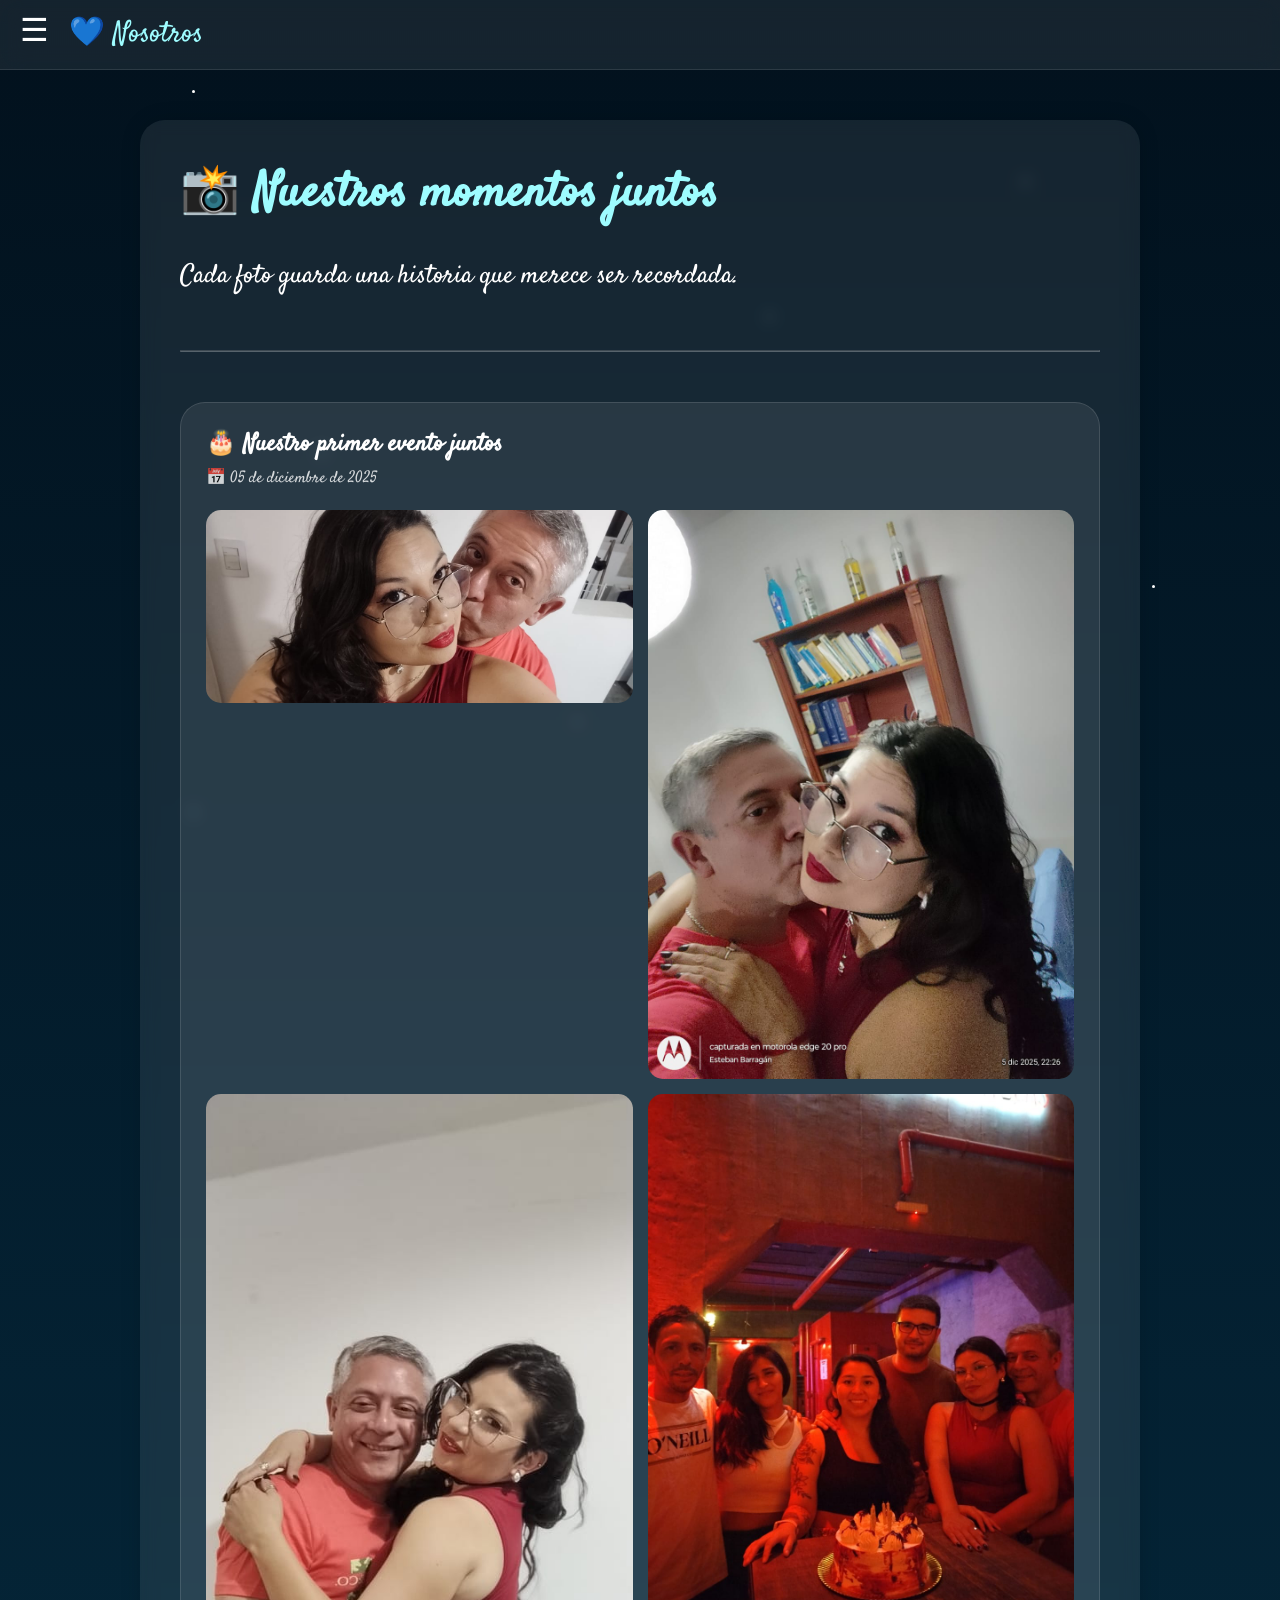
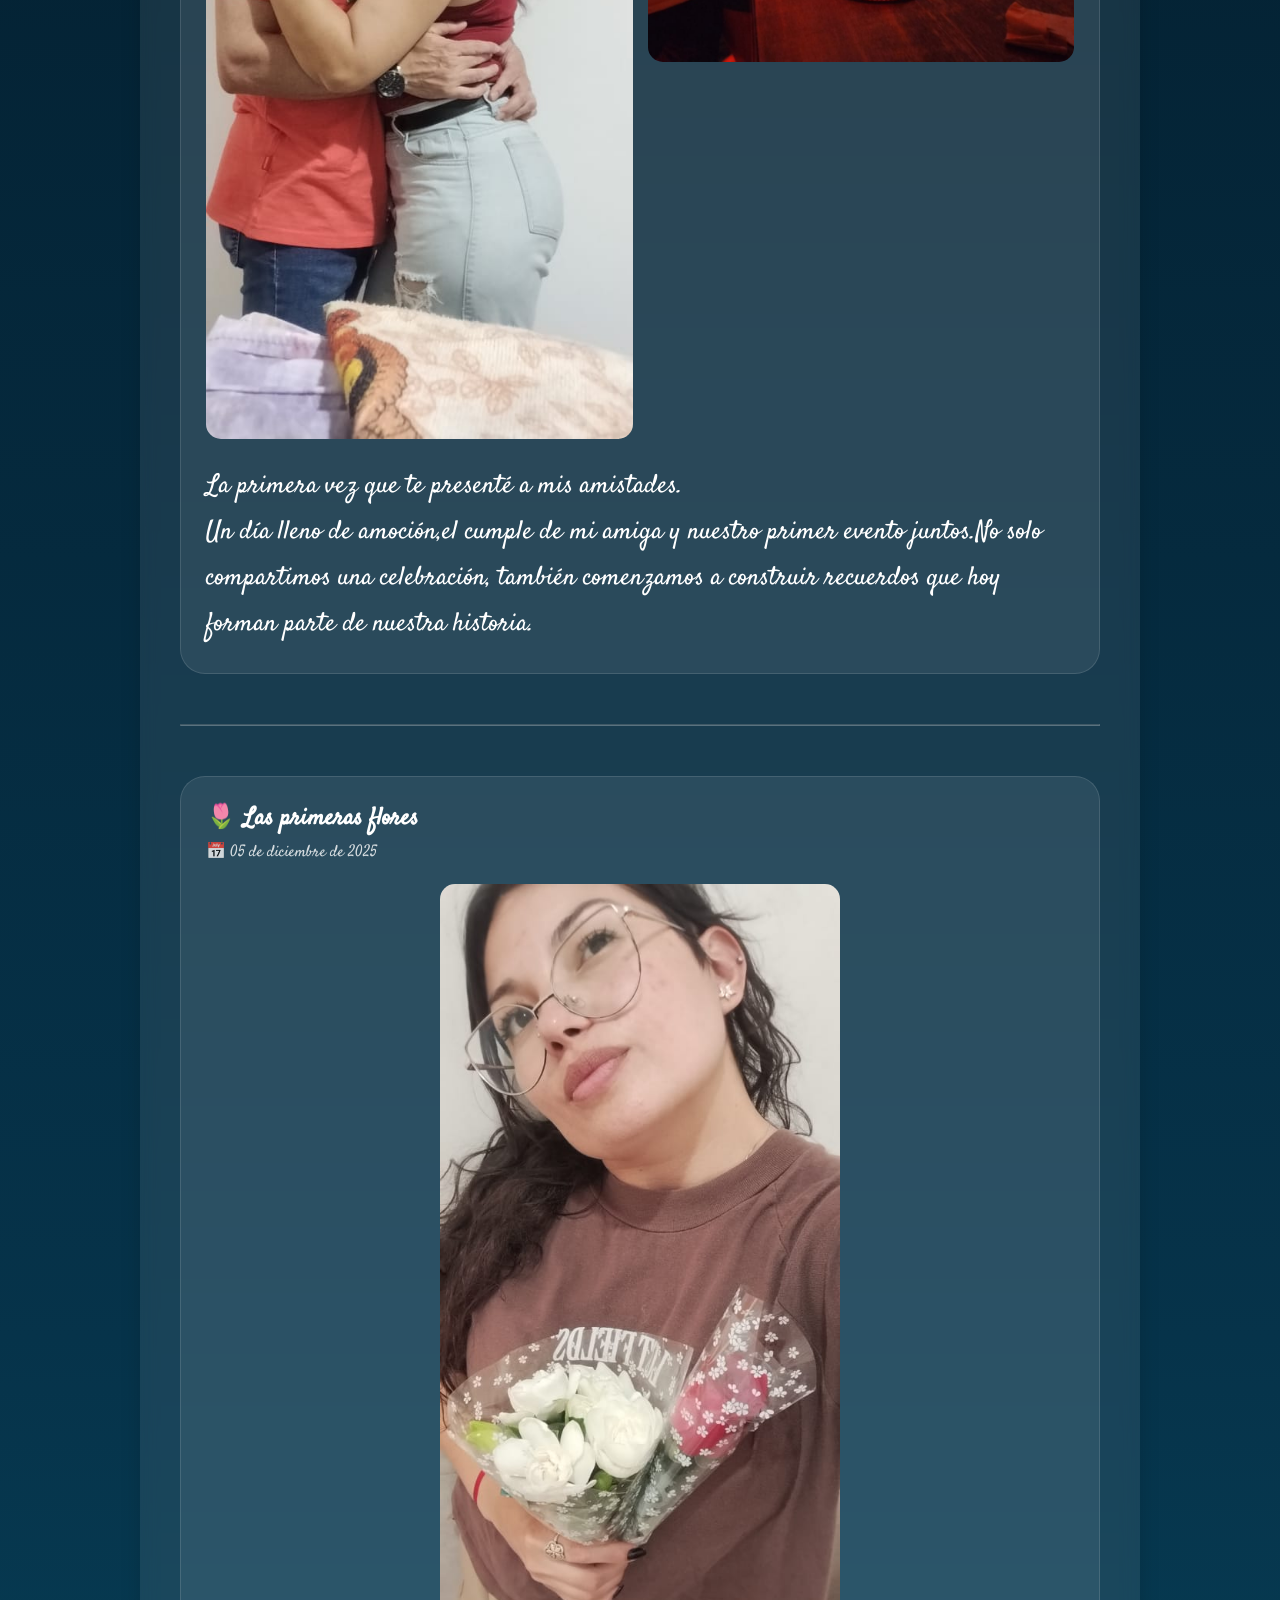
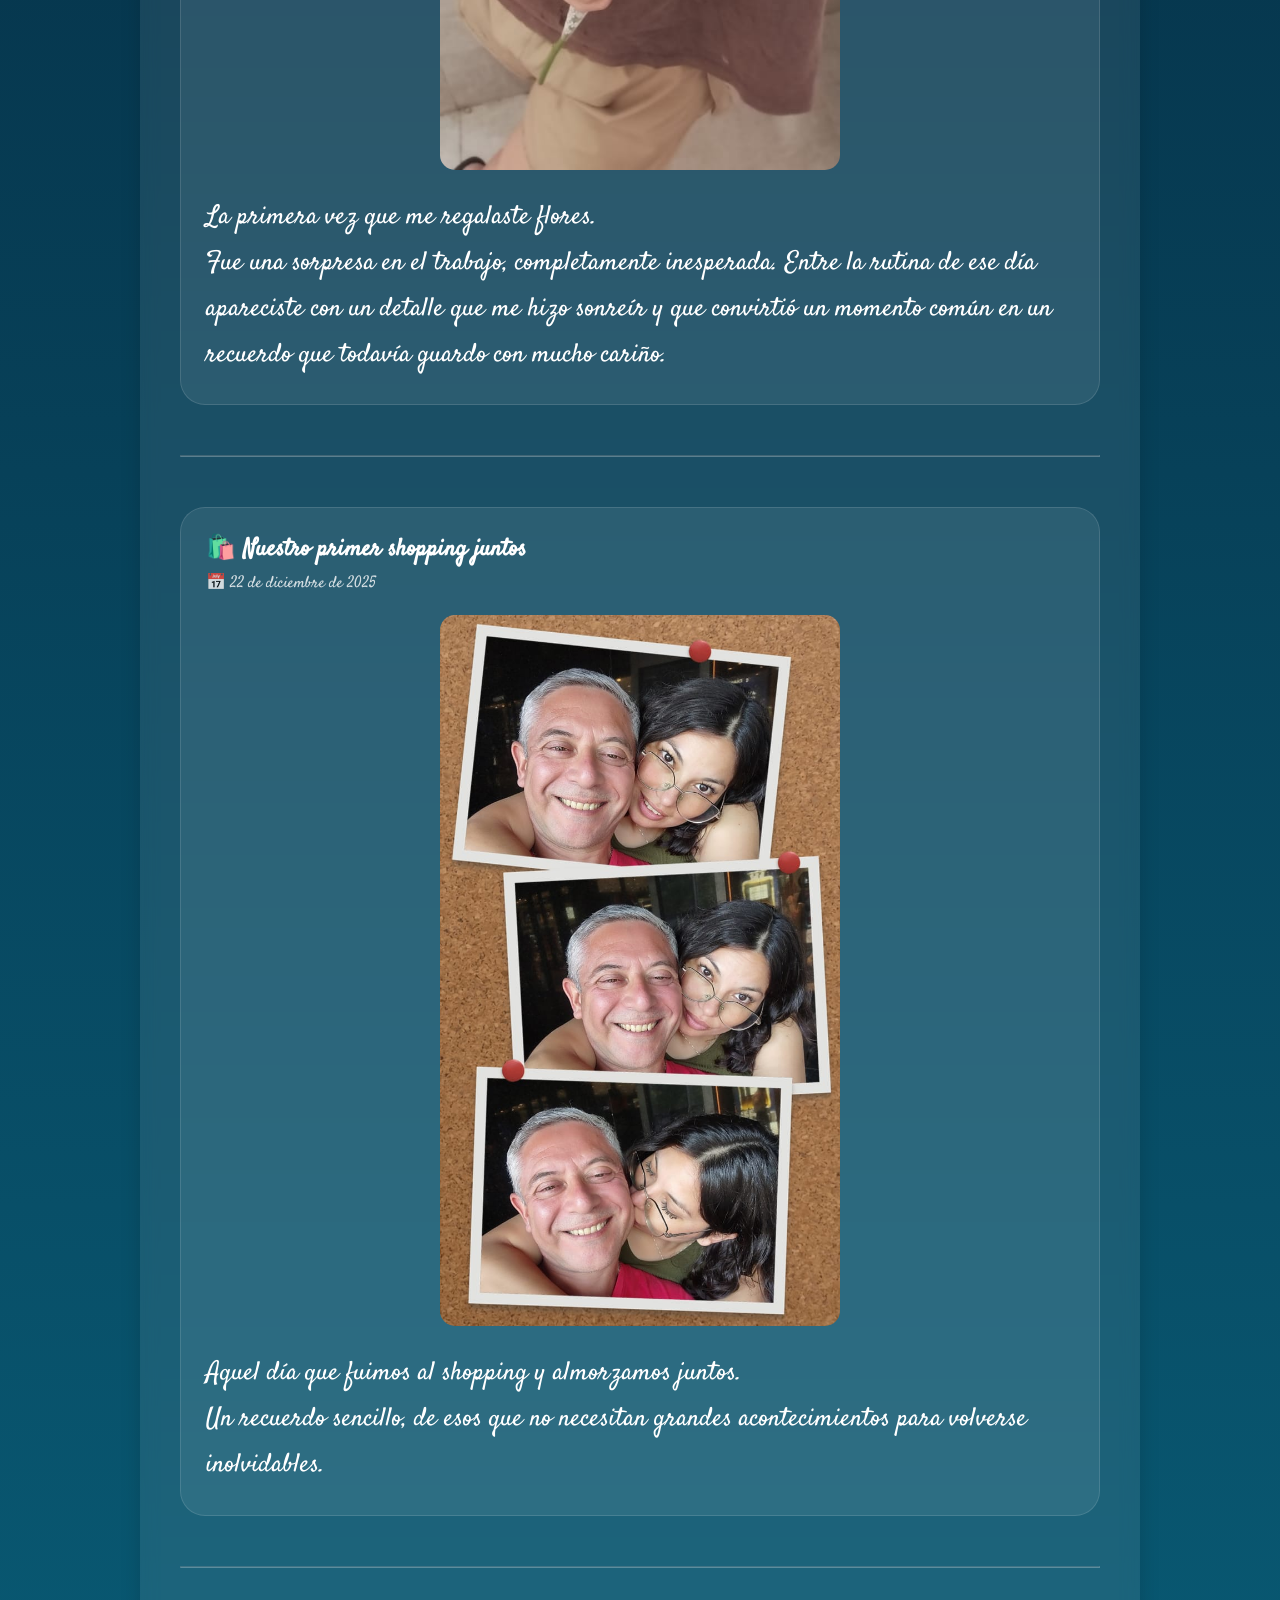
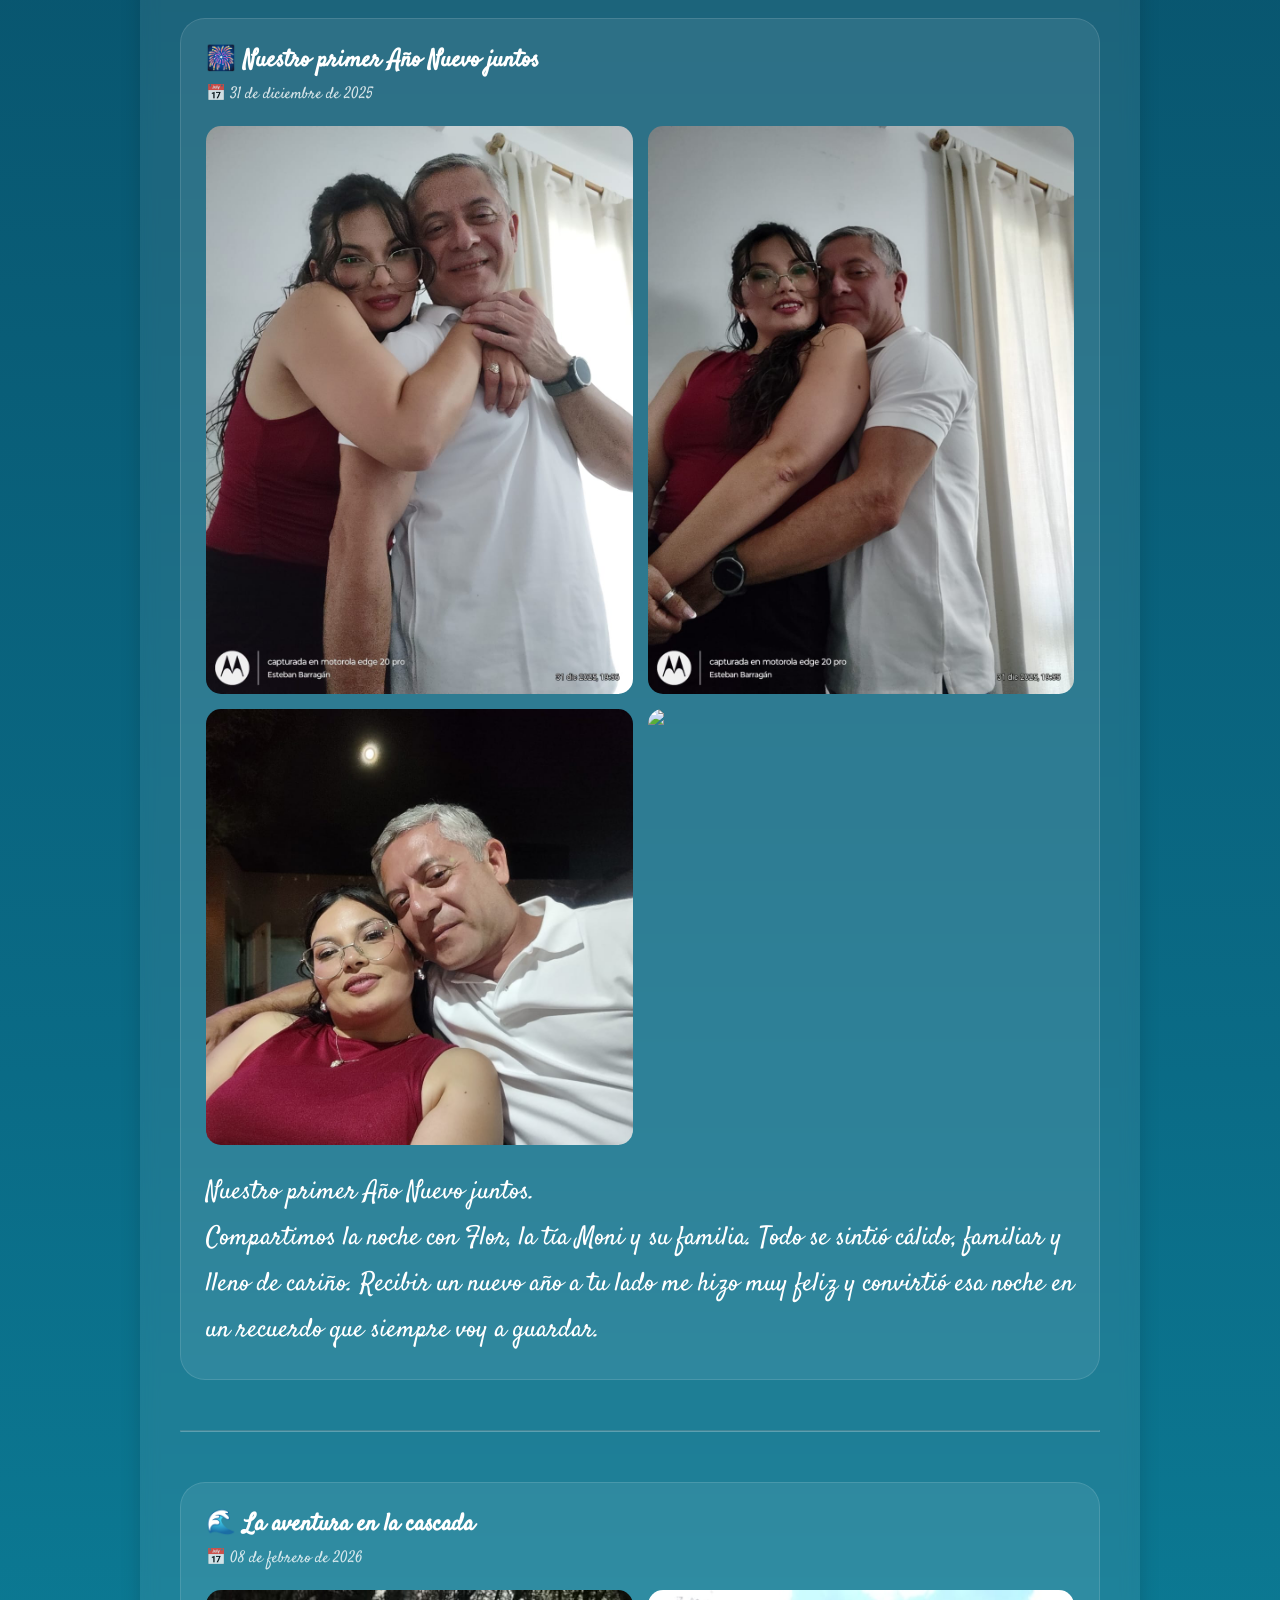
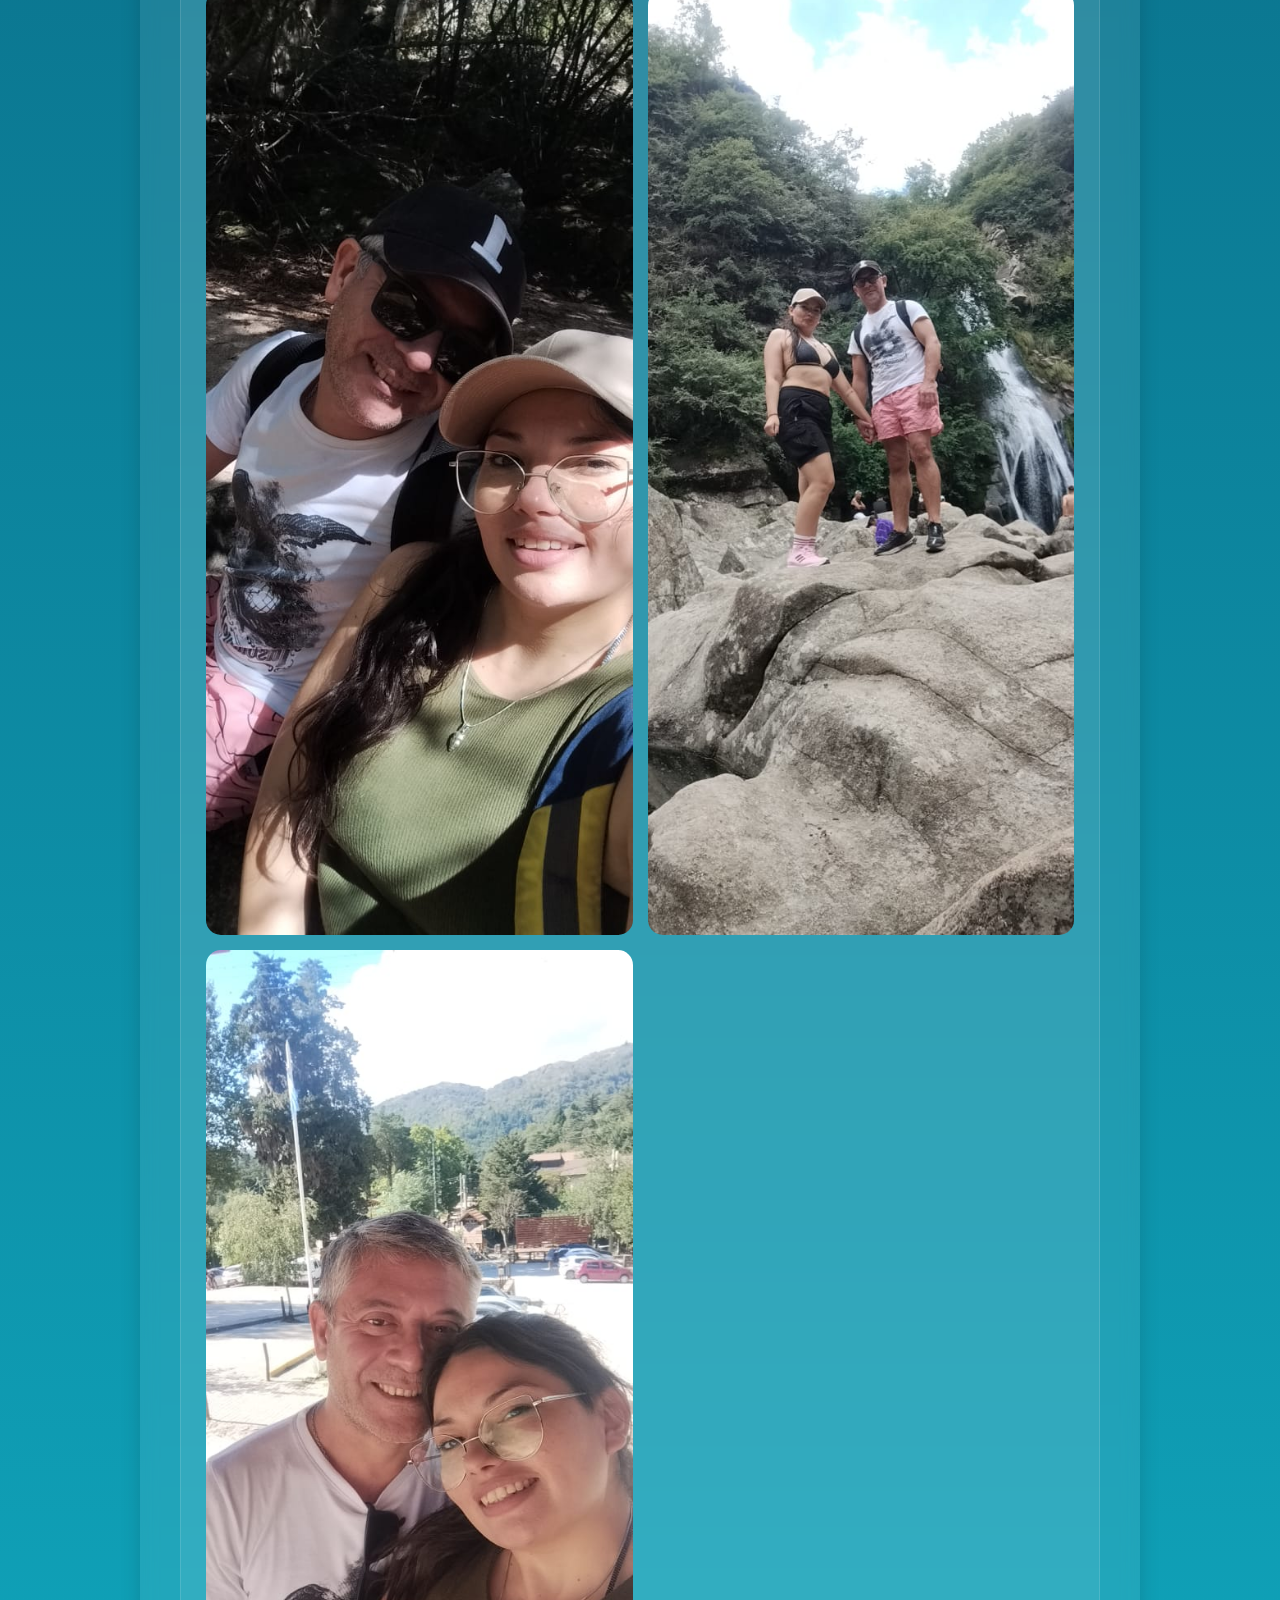
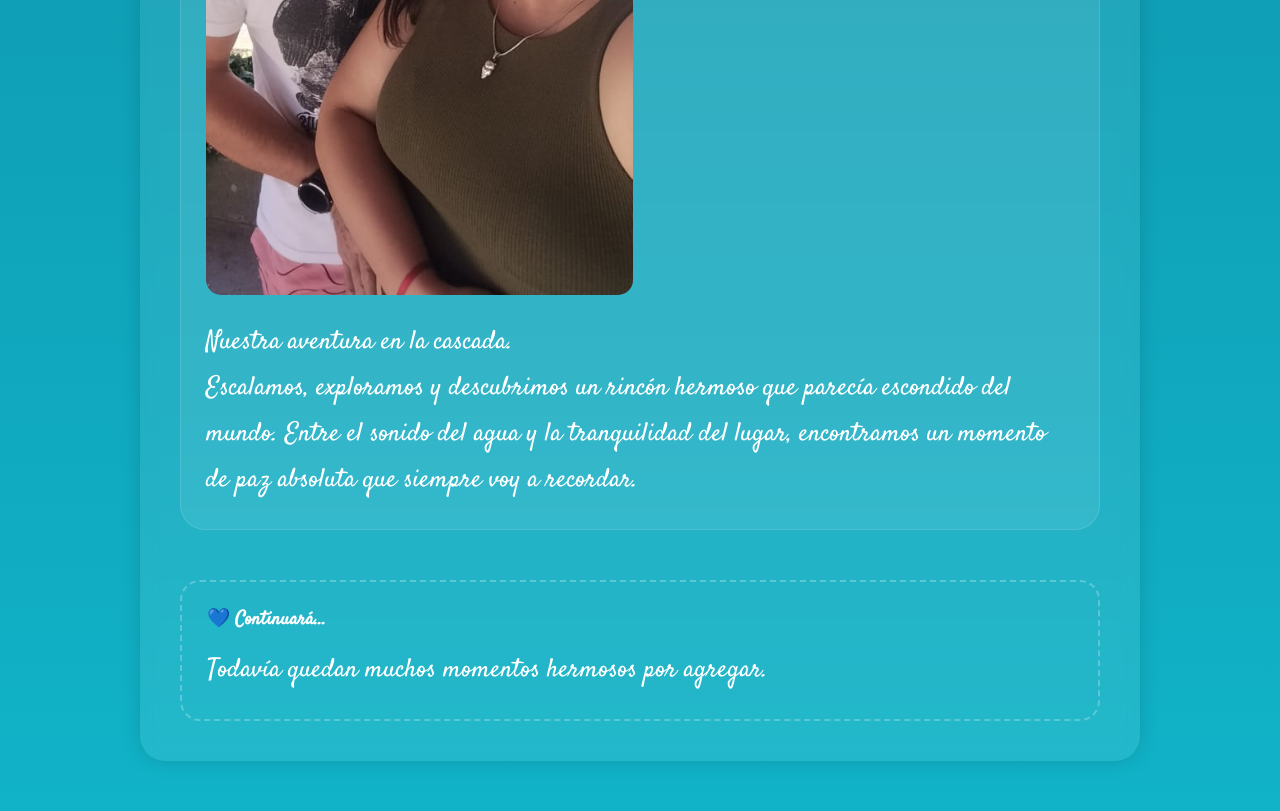
==== momentos.html @ a692319d "Add files via upload" ====
<!DOCTYPE html>
<html lang="es">

<head>
<meta charset="UTF-8">
<meta name="viewport" content="width=device-width, initial-scale=1.0">

<title>Nuestros momentos juntos</title>

<link rel="stylesheet" href="styles.css">

<link rel="preconnect" href="https://fonts.googleapis.com">
<link rel="preconnect" href="https://fonts.gstatic.com" crossorigin>

<link href="https://fonts.googleapis.com/css2?family=Satisfy&display=swap" rel="stylesheet">

</head>

<body>

<div id="overlay" class="overlay"></div>

<div class="stars">
<div class="star" style="top:10%;left:15%;"></div>
<div class="star" style="top:20%;left:80%;"></div>
<div class="star" style="top:35%;left:60%;"></div>
<div class="star" style="top:50%;left:25%;"></div>
<div class="star" style="top:65%;left:90%;"></div>
<div class="star" style="top:80%;left:45%;"></div>
<div class="star" style="top:90%;left:15%;"></div>
</div>

<header>

<div id="menuBtn" class="menu-btn">
☰
</div>

<div class="logo">
💙 Nosotros
</div>

</header>

<nav id="sidebar" class="sidebar">

<a href="index.html">🏠 Inicio</a>

<a href="historia.html">📖 Nuestra historia</a>

<a href="momentos.html">📸 Nuestros momentos juntos</a>

<a href="conoci.html">✨ El día que te conocí</a>

<a href="aventuras.html">🚀 Aventuras pendientes</a>

</nav>

<section class="pagina fade">

<div class="card">

<h1>📸 Nuestros momentos juntos</h1>
<p>
Cada foto guarda una historia que merece ser recordada.
</p>

<hr class="separador">

<div class="recuerdo">

<h2>🎂 Nuestro primer evento juntos</h2>

<div class="fecha-recuerdo">
📅 05 de diciembre de 2025
</div>

<div class="galeria-fotos">

<img src="imagenes/momentos/2025-12-05-primer-evento-juntos/foto1.jpg">

<img src="imagenes/momentos/2025-12-05-primer-evento-juntos/foto2.jpg">

<img src="imagenes/momentos/2025-12-05-primer-evento-juntos/foto3.jpg">

<img src="imagenes/momentos/2025-12-05-primer-evento-juntos/foto4.jpg">

</div>

<div class="texto-recuerdo">

<p>
La primera vez que te presenté a mis amistades.
</p>

<p>
Un día lleno de amoción,el cumple de mi amiga y nuestro primer evento juntos.No solo compartimos una celebración, también comenzamos a construir recuerdos que hoy forman parte de nuestra historia.
</p>

</div>

</div>
<hr class="separador">

<div class="recuerdo">

<h2>🌷 Las primeras flores</h2>

<div class="fecha-recuerdo">
📅 05 de diciembre de 2025
</div>

<div class="galeria-fotos una-foto">

<img src="imagenes/momentos/2025-12-05-primeras-flores/foto1.jpg">

</div>

<div class="texto-recuerdo">

<p>
La primera vez que me regalaste flores.
</p>

<p>
Fue una sorpresa en el trabajo, completamente inesperada. Entre la rutina de ese día apareciste con un detalle que me hizo sonreír y que convirtió un momento común en un recuerdo que todavía guardo con mucho cariño.
</p>

</div>

</div>
<hr class="separador">

<div class="recuerdo">

<h2>🛍️ Nuestro primer shopping juntos</h2>

<div class="fecha-recuerdo">
📅 22 de diciembre de 2025
</div>

<div class="galeria-fotos una-foto">

<img src="imagenes/momentos/2025-12-22-primer-shopping-juntos/foto1.jpg">

</div>

<div class="texto-recuerdo">

<p>
Aquel día que fuimos al shopping y almorzamos juntos.
</p>

<p>
Un recuerdo sencillo, de esos que no necesitan grandes acontecimientos para volverse inolvidables.
</p>

</div>

</div>
<hr class="separador">

<div class="recuerdo">

<h2>🎆 Nuestro primer Año Nuevo juntos</h2>

<div class="fecha-recuerdo">
📅 31 de diciembre de 2025
</div>

<div class="galeria-fotos">

<img src="imagenes/momentos/2025-12-31-primer-ano-nuevo-juntos/foto1.jpg">

<img src="imagenes/momentos/2025-12-31-primer-ano-nuevo-juntos/foto2.jpg">

<img src="imagenes/momentos/2025-12-31-primer-ano-nuevo-juntos/foto3.jpg">

<img src="imagenes/momentos/2025-12-31-primer-ano-nuevo-juntos/foto4.jpg">

</div>

<div class="texto-recuerdo">

<p>
Nuestro primer Año Nuevo juntos.
</p>

<p>
Compartimos la noche con Flor, la tía Moni y su familia. Todo se sintió cálido, familiar y lleno de cariño. Recibir un nuevo año a tu lado me hizo muy feliz y convirtió esa noche en un recuerdo que siempre voy a guardar.
</p>

</div>

</div>
<hr class="separador">

<div class="recuerdo">

<h2>🌊 La aventura en la cascada</h2>

<div class="fecha-recuerdo">
📅 08 de febrero de 2026
</div>

<div class="galeria-fotos">

<img src="imagenes/momentos/2026-02-08-aventura-en-la-cascada/foto1.jpg">

<img src="imagenes/momentos/2026-02-08-aventura-en-la-cascada/foto2.jpg">

<img src="imagenes/momentos/2026-02-08-aventura-en-la-cascada/foto3.jpg">

</div>

<div class="texto-recuerdo">

<p>
Nuestra aventura en la cascada.
</p>

<p>
Escalamos, exploramos y descubrimos un rincón hermoso que parecía escondido del mundo. Entre el sonido del agua y la tranquilidad del lugar, encontramos un momento de paz absoluta que siempre voy a recordar.
</p>

</div>

</div>
<div class="continuara">

<h3>💙 Continuará...</h3>

<p>
Todavía quedan muchos momentos hermosos por agregar.
</p>

</div>

</div>

</section>

<audio id="clickSound">
    <source src="sonido-click.mp3" type="audio/mpeg">
</audio>

<script src="script.js"></script>

</body>
</html>
---- styles.css ----
*{
    margin:0;
    padding:0;
    box-sizing:border-box;
}

html{
    scroll-behavior:smooth;
}

body{
    font-family:'Satisfy', cursive;
    background:linear-gradient(
        180deg,
        #02111d,
        #06334a,
        #0a6b86,
        #11b3c8
    );
    color:white;
    overflow-x:hidden;
    min-height:100vh;
}

/* ===== ESTRELLAS ===== */

.stars{
    position:fixed;
    inset:0;
    z-index:-2;
    pointer-events:none;
}

.star{
    position:absolute;
    width:3px;
    height:3px;
    background:white;
    border-radius:50%;
    animation:blink 3s infinite;
}

@keyframes blink{
    0%,100%{
        opacity:.2;
    }

    50%{
        opacity:1;
    }
}

/* ===== HEADER ===== */

header{
    position:fixed;
    top:0;
    left:0;
    width:100%;
    height:70px;

    background:rgba(255,255,255,.08);

    backdrop-filter:blur(12px);
    -webkit-backdrop-filter:blur(12px);

    border-bottom:1px solid rgba(255,255,255,.1);

    display:flex;
    align-items:center;

    padding:0 20px;

    z-index:1000;
}

.menu-btn{
    font-size:2rem;
    cursor:pointer;
    transition:.3s;
    user-select:none;
}

.menu-btn:hover{
    transform:scale(1.1);
}

.logo{
    margin-left:20px;
    font-size:1.8rem;
    color:#9efcff;
}

/* ===== MENU ===== */

.sidebar{
    position:fixed;

    top:0;
    left:-320px;

    width:280px;
    height:100%;

    background:rgba(4,35,56,.55);

    backdrop-filter:blur(15px);
    -webkit-backdrop-filter:blur(15px);

    border-right:1px solid rgba(255,255,255,.15);

    transition:.35s ease;

    z-index:1200;

    padding-top:90px;

    box-shadow:0 0 25px rgba(0,0,0,.25);
}

.sidebar.active{
    left:0;
}

.sidebar a{
    display:block;

    padding:18px 25px;

    color:white;
    text-decoration:none;

    font-size:1.4rem;

    transition:.3s;
}

.sidebar a:hover{

    background:rgba(255,255,255,.08);

    color:#9efcff;
}

/* ===== FONDO AL ABRIR MENU ===== */

.overlay{
    position:fixed;
    inset:0;

    background:rgba(0,0,0,.25);

    opacity:0;
    visibility:hidden;

    transition:.3s;

    z-index:1100;
}

.overlay.active{
    opacity:1;
    visibility:visible;
}

/* ===== PORTADA ===== */

.hero{

    height:100vh;

    display:flex;

    flex-direction:column;

    justify-content:center;

    align-items:center;

    text-align:center;

    padding:20px;
}

.hero img{

    width:380px;

    max-width:90%;

    border-radius:25px;

    box-shadow:0 0 35px rgba(0,255,255,.35);
}

.hero h1{

    margin-top:30px;

    font-size:4rem;

    max-width:900px;
}

.hero p{

    margin-top:20px;

    font-size:2rem;

    max-width:900px;
}

.flecha{

    margin-top:40px;

    font-size:3rem;

    animation:subirBajar 2s infinite;
}

@keyframes subirBajar{

    0%{
        transform:translateY(0);
    }

    50%{
        transform:translateY(12px);
    }

    100%{
        transform:translateY(0);
    }
}

/* ===== PAGINAS ===== */

.pagina{

    min-height:100vh;

    padding:120px 25px 50px;
}

.card{

    max-width:1000px;

    margin:auto;

    background:rgba(255,255,255,.08);

    backdrop-filter:blur(8px);

    border-radius:25px;

    padding:40px;

    box-shadow:0 0 20px rgba(0,0,0,.15);
}

.card h1{

    color:#9efcff;

    margin-bottom:25px;

    font-size:3rem;
}

.card p{

    font-size:1.6rem;

    line-height:1.8;
}

/* ===== CONTINUARA ===== */

.continuara{

    margin-top:50px;

    border:2px dashed rgba(255,255,255,.25);

    border-radius:20px;

    padding:25px;
}

.continuara h3{

    margin-bottom:15px;
}

/* ===== VOLVER ===== */

.volver{

    display:inline-block;

    margin-top:30px;

    color:#9efcff;

    text-decoration:none;

    font-size:1.4rem;
}

/* ===== ANIMACION APARICION ===== */

.fade{

    animation:fade .8s ease;
}

@keyframes fade{

    from{

        opacity:0;

        transform:translateY(30px);
    }

    to{

        opacity:1;

        transform:translateY(0);
    }
}

/* ===== RESPONSIVE ===== */

@media(max-width:768px){

    .hero h1{

        font-size:2.5rem;
    }

    .hero p{

        font-size:1.4rem;
    }

    .hero img{

        width:300px;
    }

    .card{

        padding:25px;
    }

    .card h1{

        font-size:2rem;
    }

    .card p{

        font-size:1.2rem;
    }

    .sidebar{

        width:260px;
    }
}
/* ===== CAPITULOS ===== */

.capitulo{

    margin-top:20px;

    background:rgba(255,255,255,.08);

    border-radius:20px;

    overflow:hidden;

    border:1px solid rgba(255,255,255,.1);
}

.capitulo-titulo{

    padding:20px;

    cursor:pointer;

    font-size:1.4rem;

    transition:.3s;
}

.capitulo-titulo:hover{

    background:rgba(255,255,255,.08);
}

.capitulo-contenido{

    max-height:0;

    overflow:hidden;

    transition:max-height .5s ease;

    padding:0 20px;
}

.capitulo.active .capitulo-contenido{

    max-height:500px;

    padding:20px;
}
/* ===== GALERIA DE MOMENTOS ===== */

.recuerdo{
    background: rgba(255,255,255,.08);
    border-radius: 25px;
    padding: 25px;
    margin-bottom: 40px;
    border: 1px solid rgba(255,255,255,.12);
}

.recuerdo h2{
    margin-bottom: 5px;
}

.fecha-recuerdo{
    opacity: .8;
    margin-bottom: 20px;
}
.galeria-fotos{
    display:grid;
    grid-template-columns:1fr 1fr;
    gap:15px;
    margin-bottom:25px;
}
.galeria-fotos img{
    width:100%;
    height:auto;
    border-radius:15px;
    transition:.3s;
    cursor:pointer;
}

.galeria-fotos img:hover{
    transform: scale(1.03);
}

.texto-recuerdo{
    line-height: 1.8;
    font-size: 1.05rem;
}

.separador{
    margin: 50px 0;
    opacity: .3;
}
.galeria-fotos.una-foto{
    display:flex;
    justify-content:center;
}

.galeria-fotos.una-foto img{
    max-width:400px;
    width:100%;
    height:auto;
}
.capitulo{
    margin-bottom:40px;
}

.capitulo h2{
    margin-bottom:20px;
}

.texto-historia{
    text-align:left;
    line-height:1.8;
}

.texto-historia p{
    margin-bottom:15px;
}
.aventuras-lista{
    display:flex;
    flex-direction:column;
    gap:15px;
    margin-top:25px;
}

.aventura{
    display:flex;
    align-items:center;
    gap:12px;
    font-size:1.1rem;
    text-align:left;
    cursor:pointer;
}

.aventura input{
    width:20px;
    height:20px;
}
.aventura.completada{
    text-decoration:line-through;
    opacity:0.7;
}
.poema{
    max-width:700px;
    margin:0 auto;
    text-align:left;
    line-height:2;
    font-size:1.1rem;
}

.poema p{
    margin-bottom:25px;
}

.poema p:last-child{
    margin-bottom:0;
}
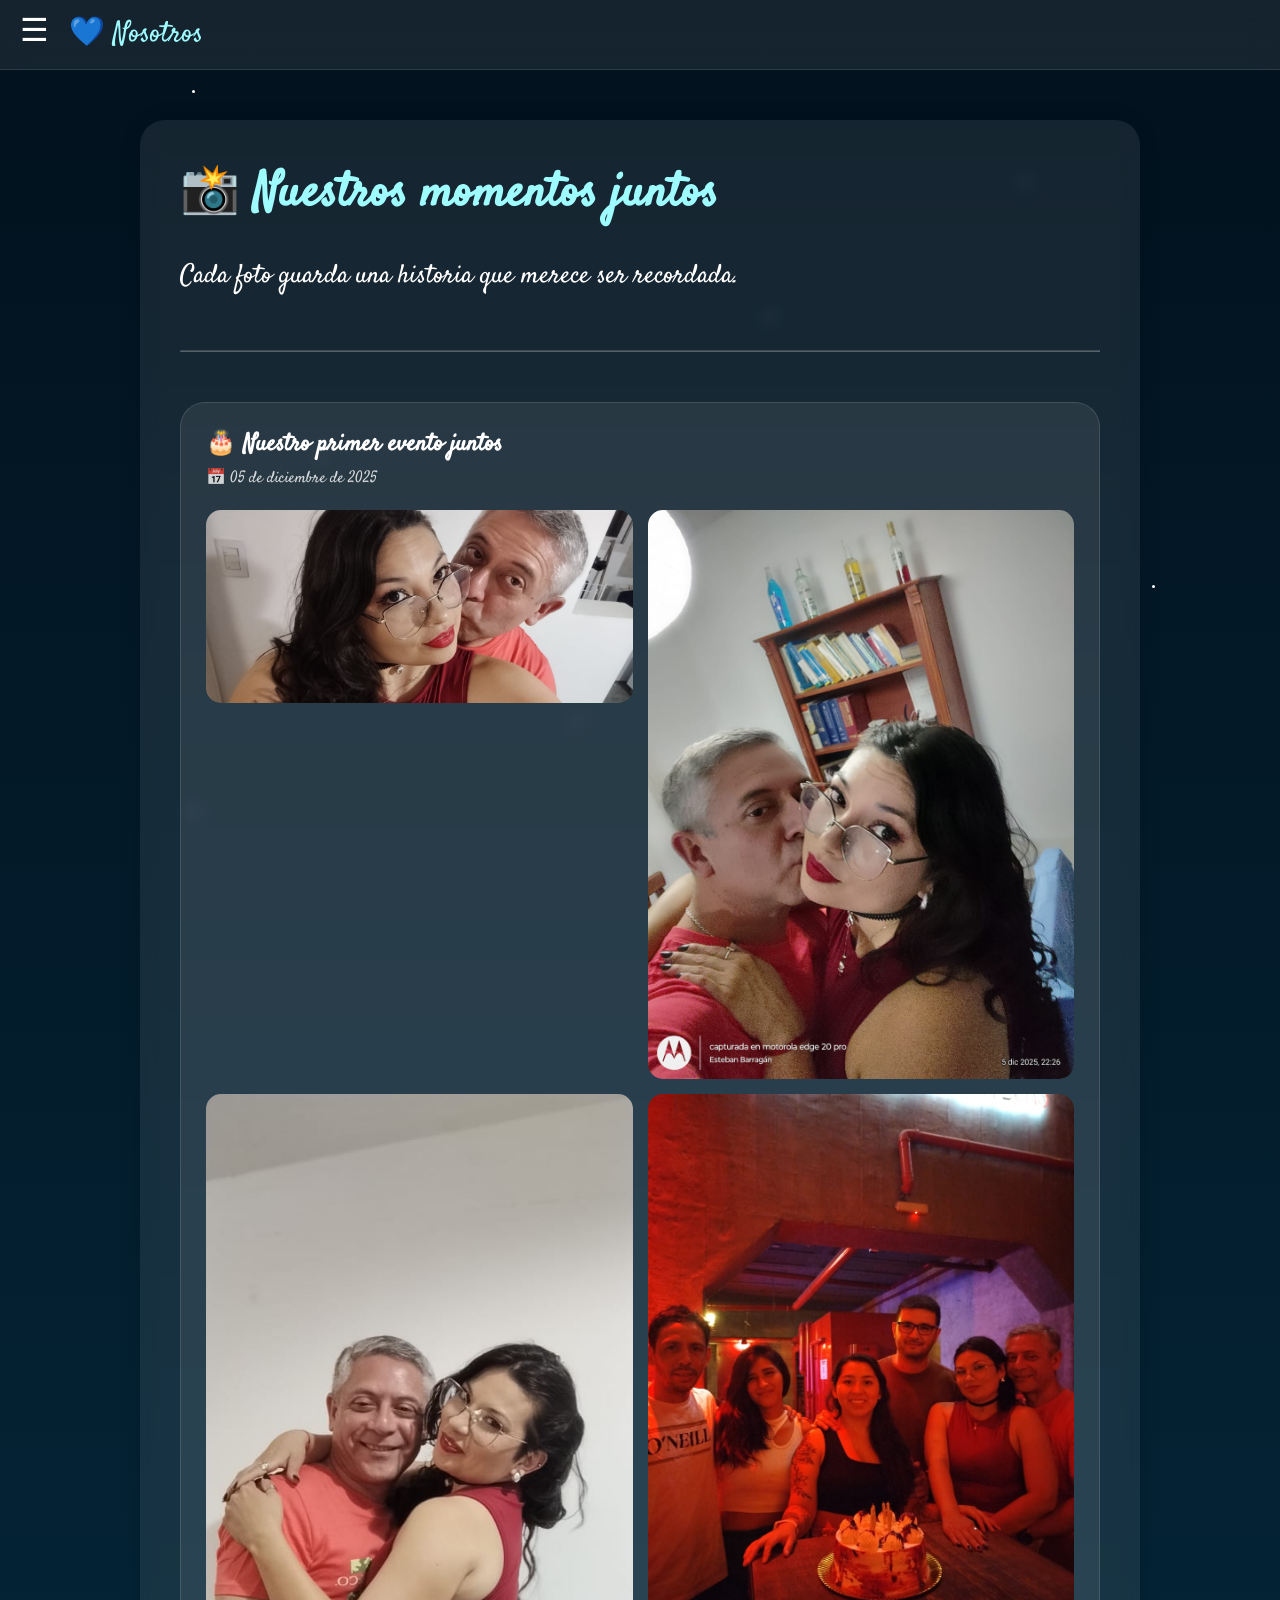
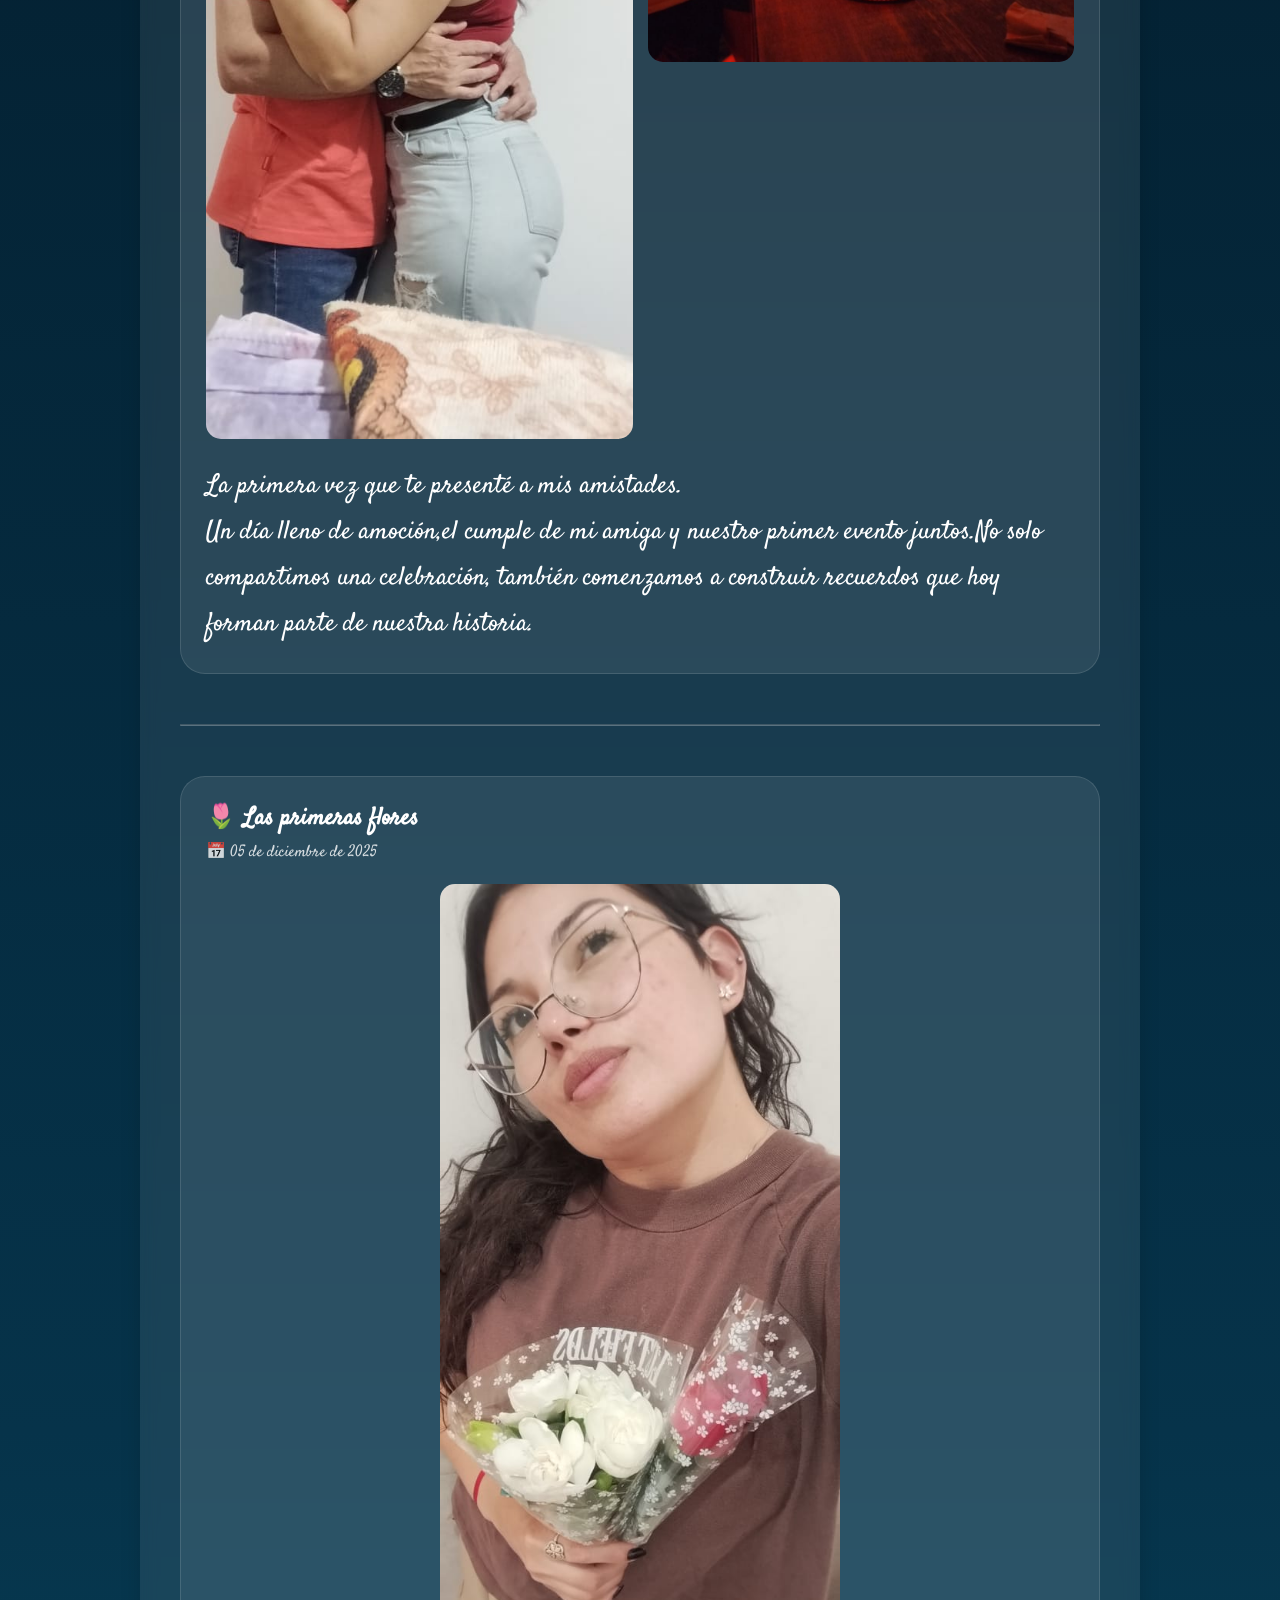
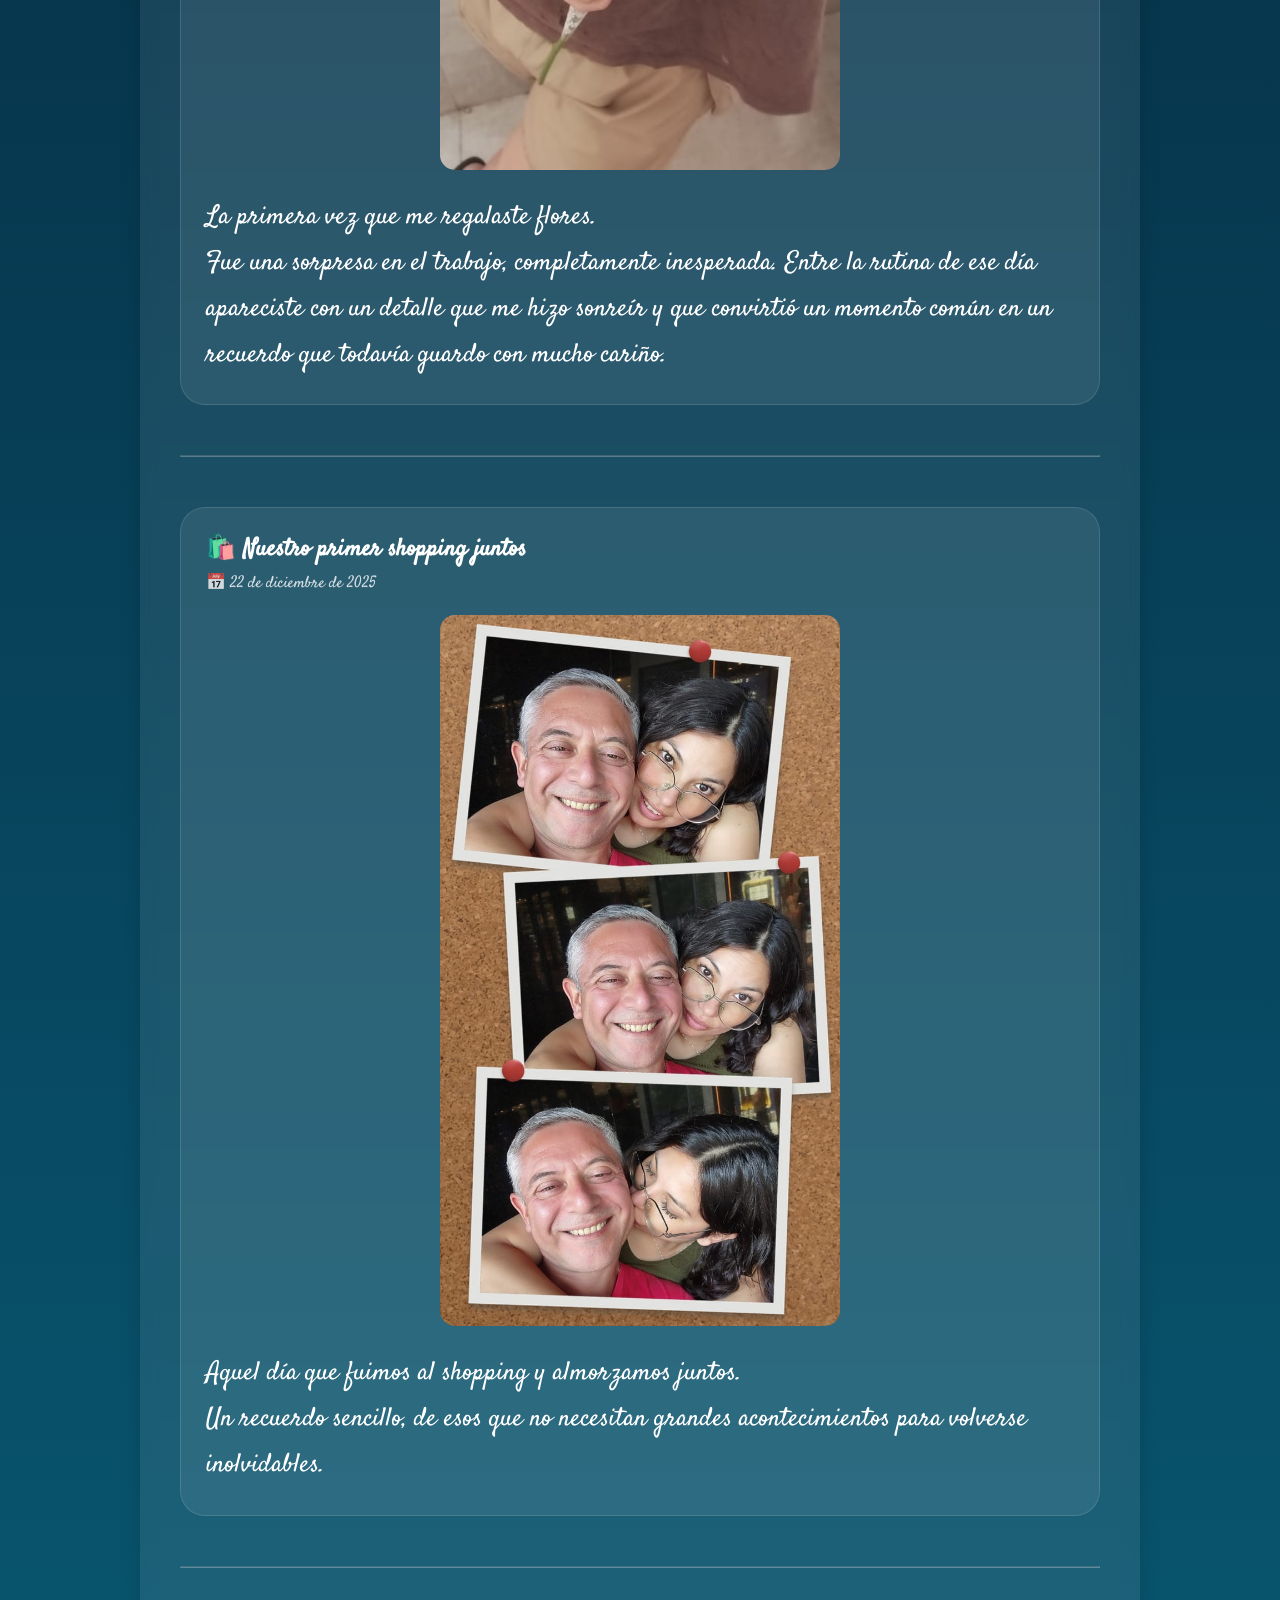
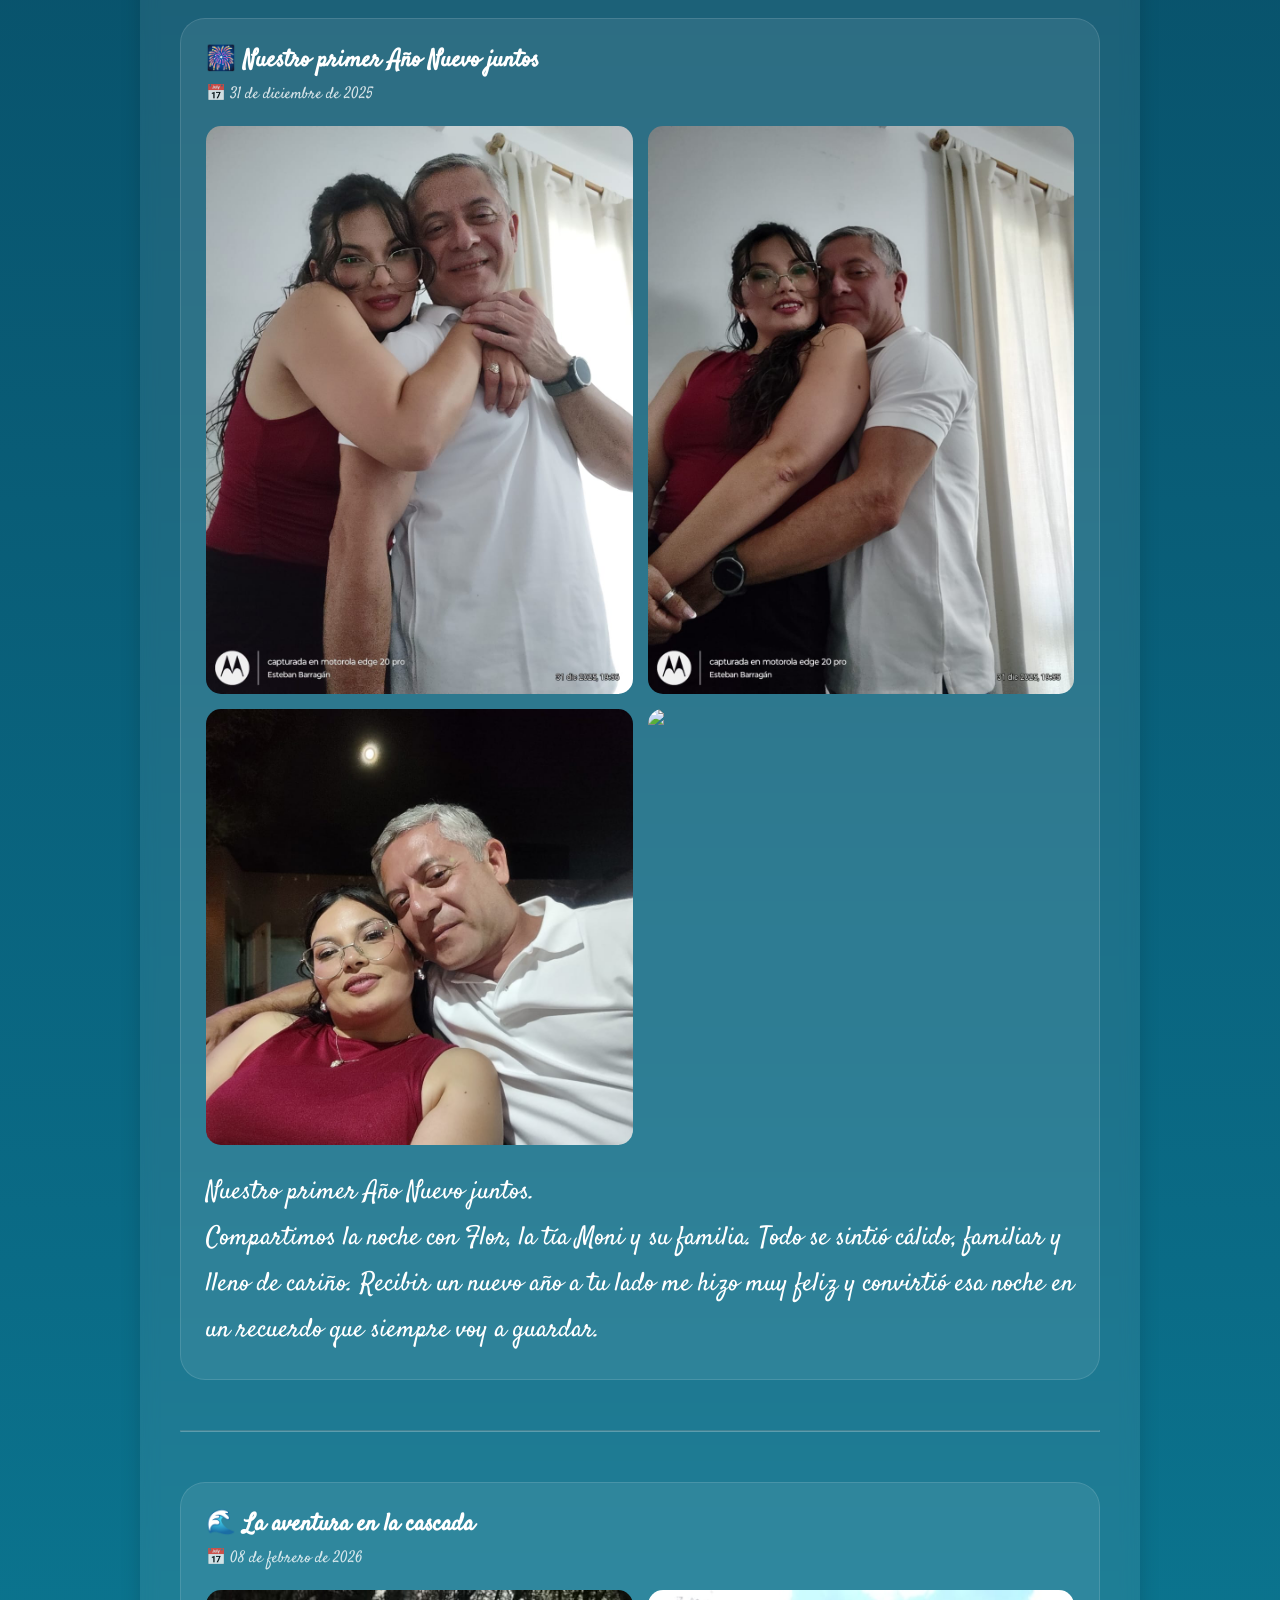
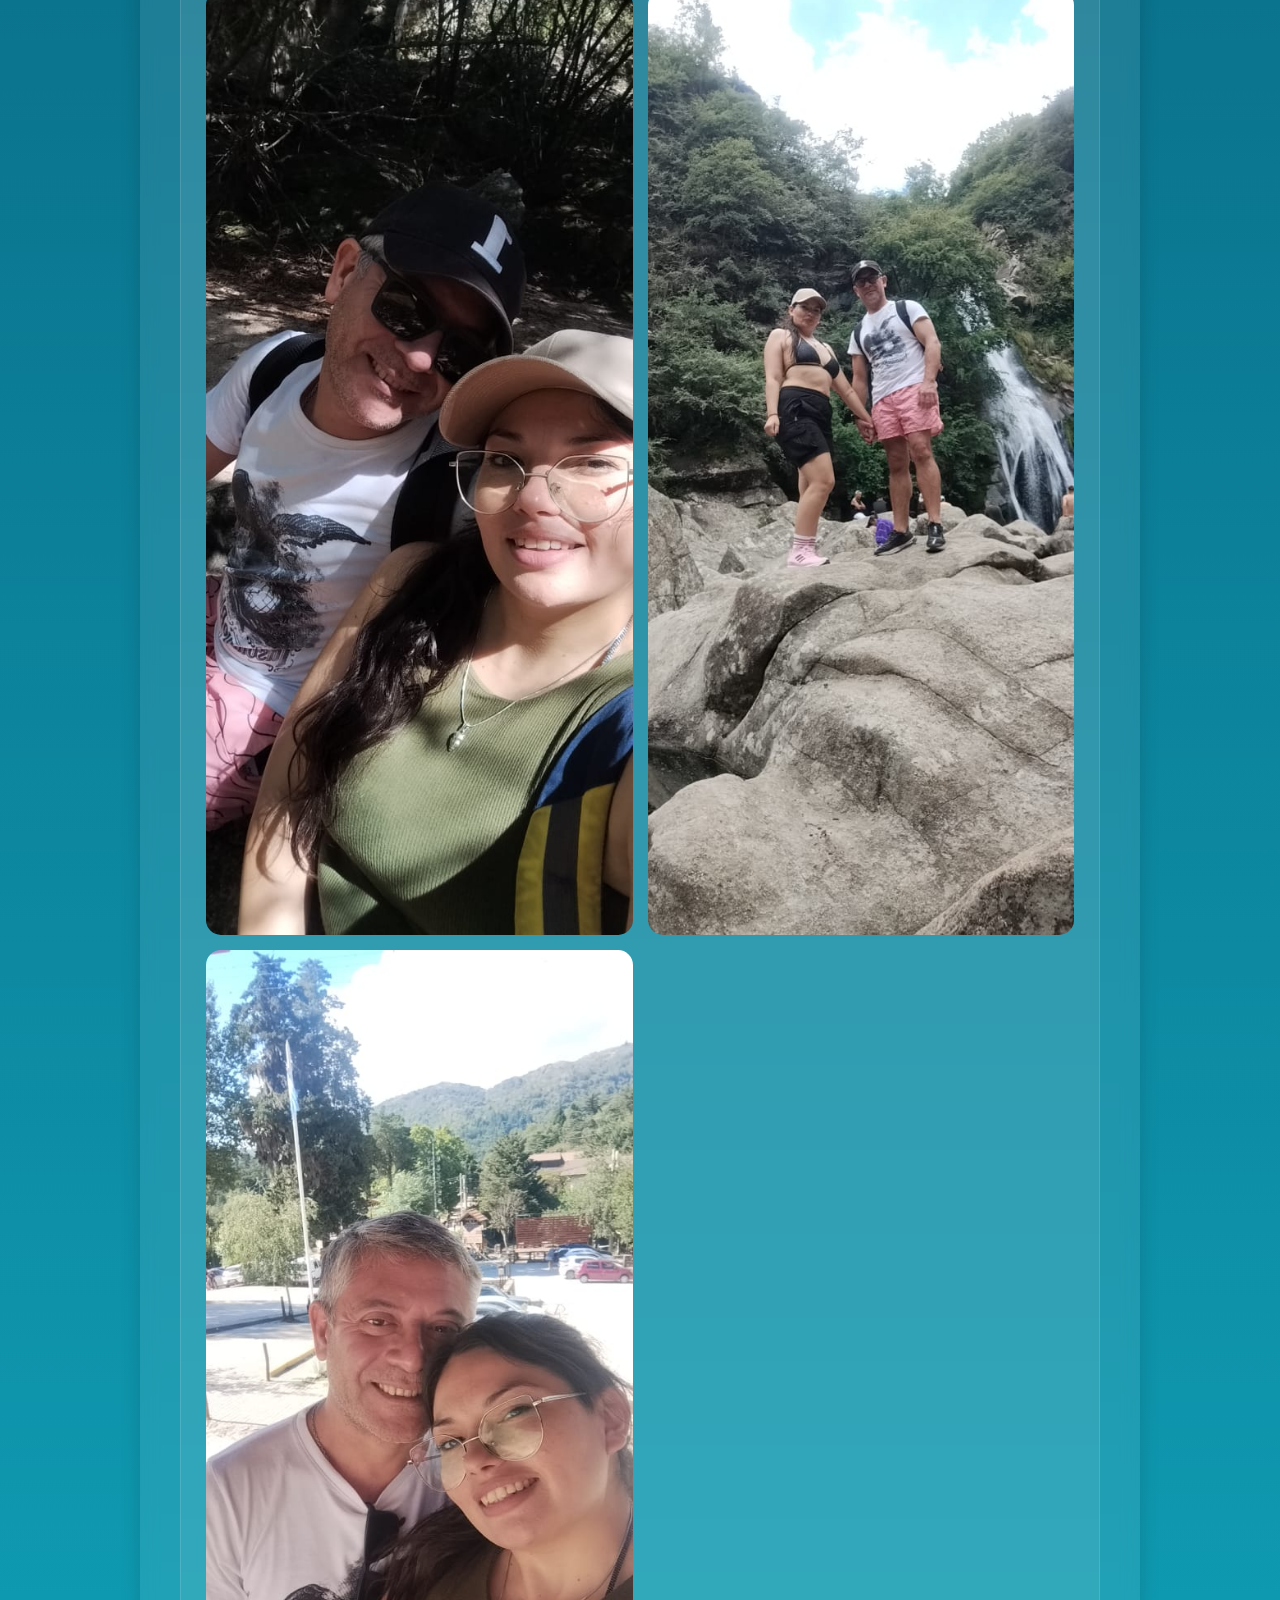
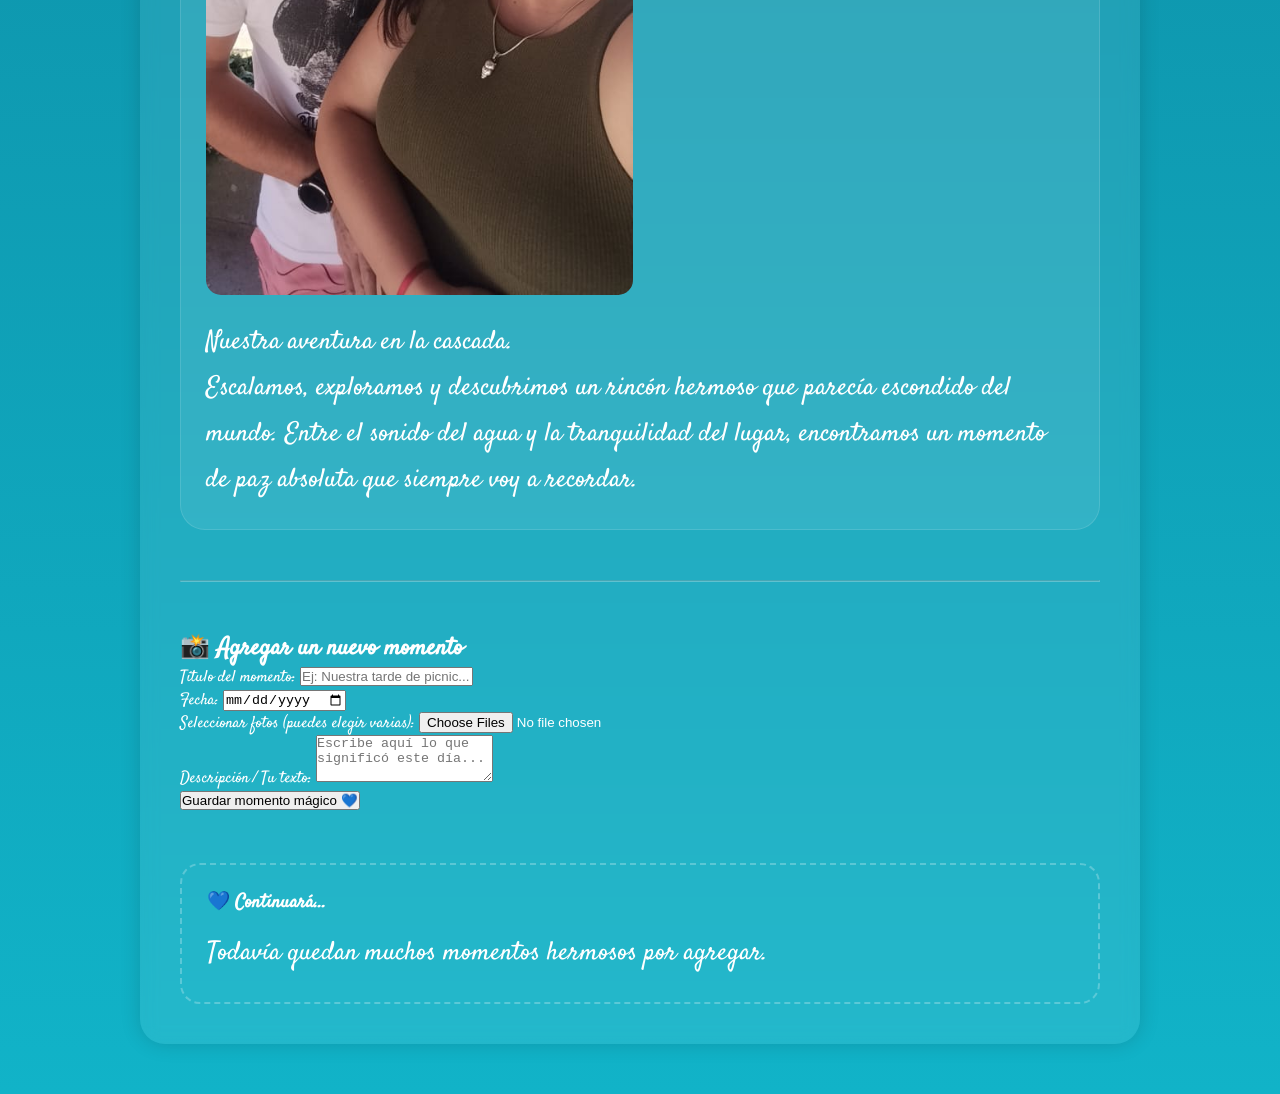
==== commit 24a256bd: "Add files via upload" ====
--- a/momentos.html
+++ b/momentos.html
@@ -226,6 +226,33 @@
 </div>
 
 </div>
+<hr class="separador">
+
+<div class="nuevo-recuerdo-form">
+    <h2>📸 Agregar un nuevo momento</h2>
+    
+    <div class="input-group">
+        <label for="tituloMomento">Título del momento:</label>
+        <input type="text" id="tituloMomento" placeholder="Ej: Nuestra tarde de picnic... 🌳">
+    </div>
+
+    <div class="input-group">
+        <label for="fechaMomento">Fecha:</label>
+        <input type="date" id="fechaMomento">
+    </div>
+
+    <div class="input-group">
+        <label for="fotosMomento">Seleccionar fotos (puedes elegir varias):</label>
+        <input type="file" id="fotosMomento" accept="image/*" multiple>
+    </div>
+
+    <div class="input-group">
+        <label for="descMomento">Descripción / Tu texto:</label>
+        <textarea id="descMomento" rows="3" placeholder="Escribe aquí lo que significó este día..."></textarea>
+    </div>
+
+    <button id="btnAnadirMomento">Guardar momento mágico 💙</button>
+</div>
 <div class="continuara">
 
 <h3>💙 Continuará...</h3>
